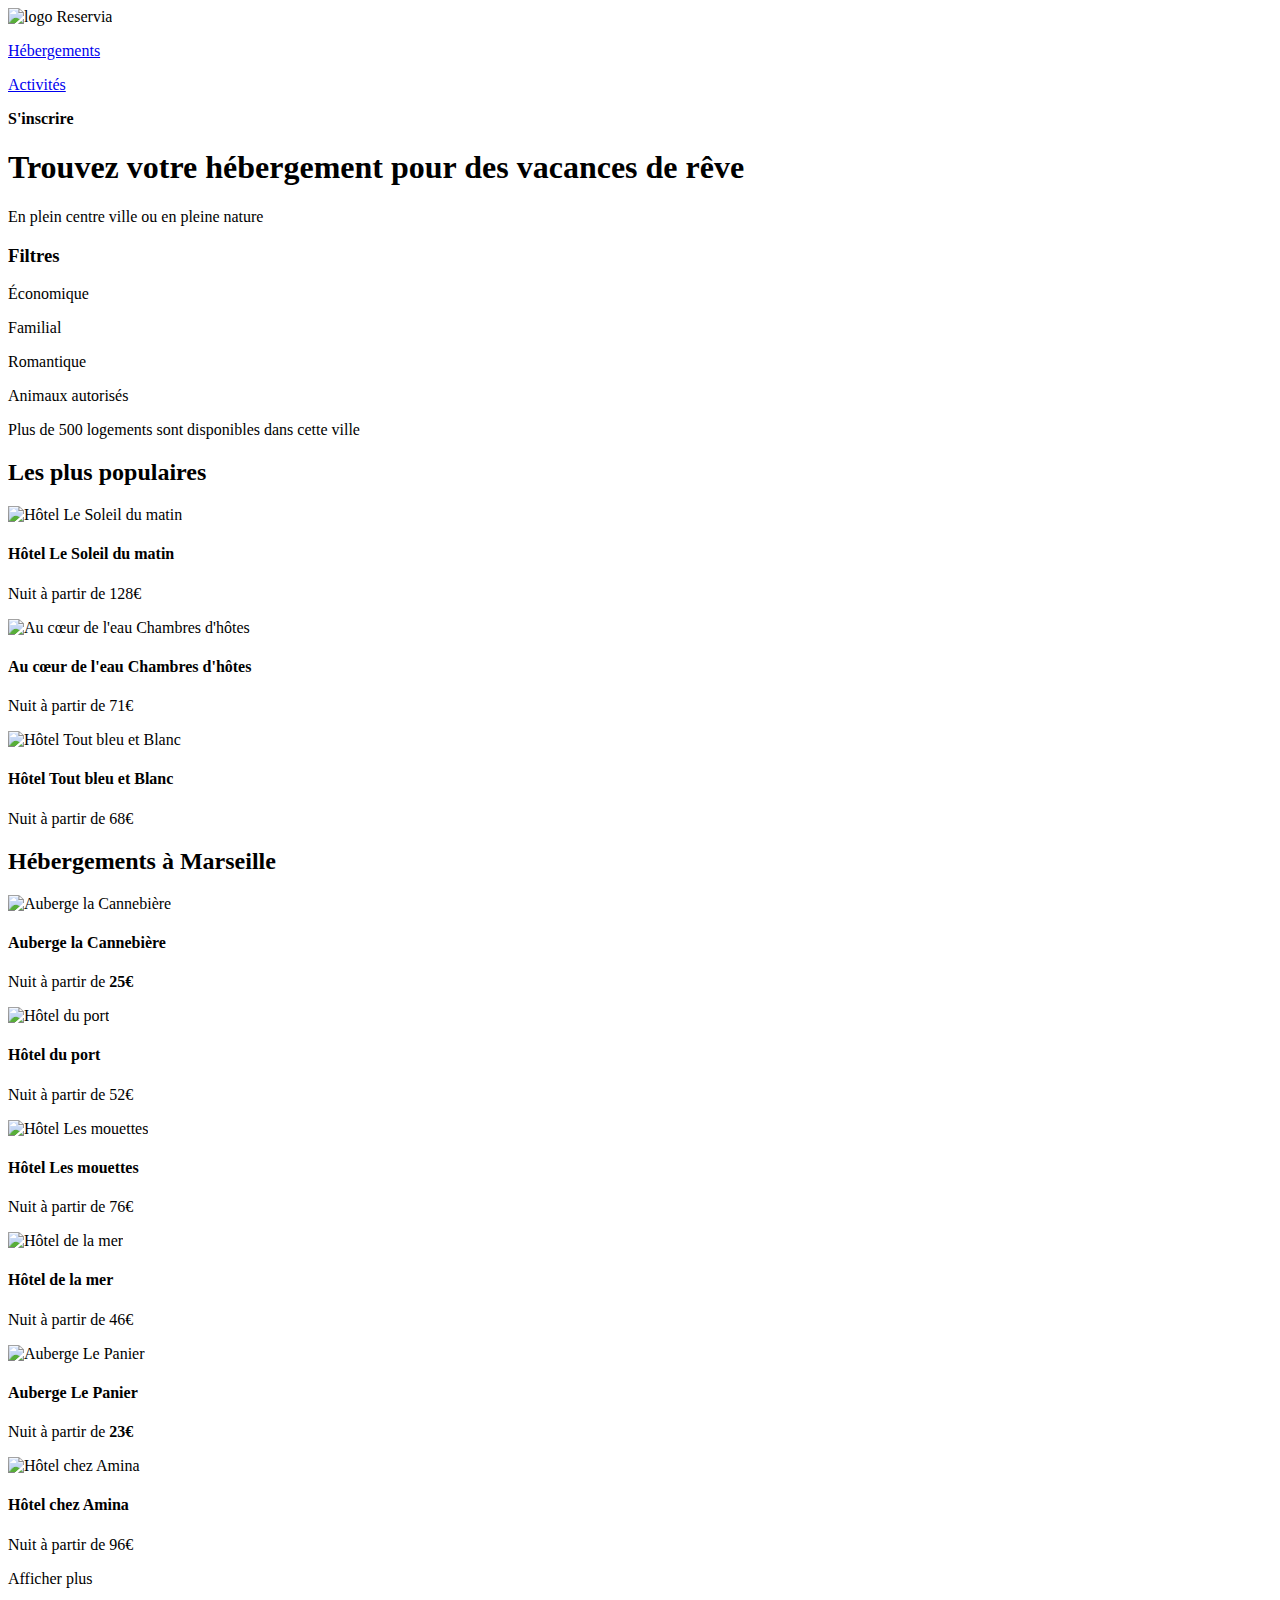
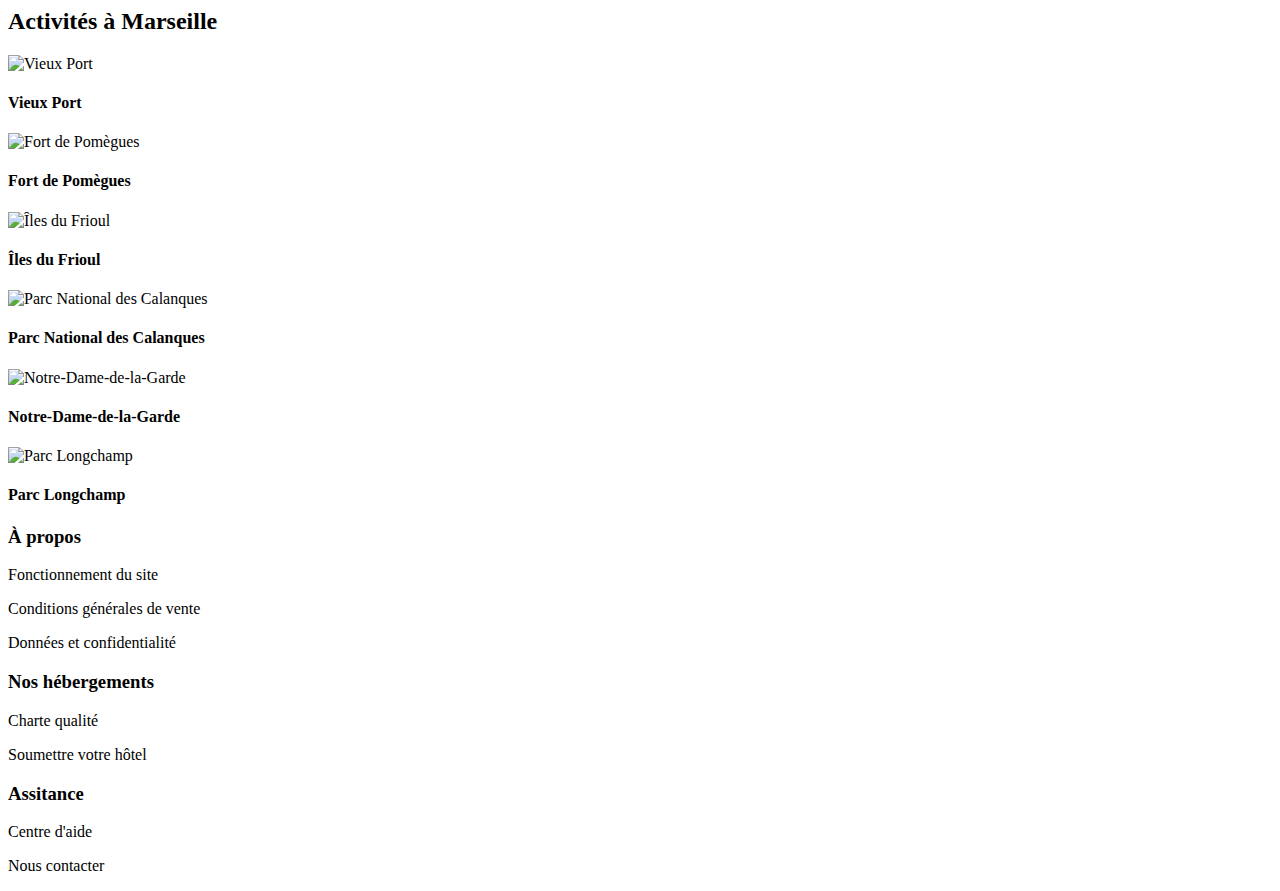
==== index.html.html @ 6263e003 "maj chemin img" ====
<!DOCTYPE html>
<html lang="fr">
    <head>
        <meta charset="UTF-8">
        <meta name="Reservia" content="Trouvez votre hébergement pour des vacances de rêve">
        <meta name="viewport" content="width=device-width, initial-scale=1.0">
        <link rel="stylesheet" href="style.css">
        <script src="https://kit.fontawesome.com/63ee5cc36d.js" crossorigin="anonymous"></script>
        <title>Reservia</title>
    <!--Rajouter facebook, twitter, ...-->
    </head>
    <body>

    <!--HEADER-->
        <header>
            <div>
                <img src="Reservia/images/logo/Reservia.svg" alt="logo Reservia">
                <nav>
                    <p><a href="#hébergements">Hébergements</a></p>
                    <p><a href="#activités">Activités</a></p>
                </nav>
                <p id="inscrire"><strong>S'inscrire</strong></p>
            </div>
            <h1>Trouvez votre hébergement pour des vacances de rêve</h1>
            <p>En plein centre ville ou en pleine nature</p>

            <i class="fas fa-map-marker-alt"></i>
            <!--Integrer barre recherche-->


            <h3>Filtres</h3>

            <p><i class="fas fa-money-bill-wave"></i>Économique</p>
            <p><i class="fas fa-child"></i>Familial</p>
            <p><i class="fas fa-heart"></i>Romantique</p>
            <p><i class="fas fa-dog"></i>Animaux autorisés</p>
            <p><i class="fas fa-info"></i>
            Plus de 500 logements sont disponibles dans cette ville</p>
        </header>

    <!-- section les plus populaires-->
        <aside class="populaire">
            <div>
                <h2>Les plus populaires</h2>
                <i class="fas fa-chart-line"></i>
            </div>
            <article>
                <div>
                        <img src="Reservia/hebergements/4_small/HotelLeSoleilDuMatin.jpg" alt="Hôtel Le Soleil du matin">
                </div>
                <div>
                        <h4>Hôtel Le Soleil du matin</h4>
                        <p>Nuit à partir de 128€</p>
                        <!--pictogramme-->
                </div>
            </article>
            <article>
                <div>
                    <img src="Reservia/hebergements/4_small/AuCoeurDeLeauChambreDHotes.jpg" alt="Au cœur de l'eau Chambres d'hôtes">
                </div>
                <div>
                    <h4>Au cœur de l'eau Chambres d'hôtes</h4>
                    <p>Nuit à partir de 71€</p>
                    <!--pictogramme-->
                </div>
            </article>
            <article>
                <div>
                    <img src="Reservia/hebergements/4_small/HotelToutBlancEtBleu.jpg" alt="Hôtel Tout bleu et Blanc">
                </div>
                <div>
                    <h4>Hôtel Tout bleu et Blanc</h4>
                    <p>Nuit à partir de 68€</p>
                    <!--pictogramme-->
                </div>  
            </article>
        </aside>

    <!--HEBERGEMENTS-->
        <section class="hebergement">
            <h2 id="hébergements">Hébergements à Marseille</h2>
            <div>
                <article>
                    <img src="Reservia/hebergements/3_medium/AubergeLaCannebiere.jpg" alt="Auberge la Cannebière">
                    <h4>Auberge la Cannebière</h4>
                    <p>Nuit à partir de <strong>25€</strong></p>
                    <i class="fas fa-star"></i>
                    <i class="fas fa-star"></i>
                    <i class="fas fa-star"></i>
                    <i class="fas fa-star"></i>
                    <i class="fas fa-star"></i>
                    <!--pictogramme-->
                </article>
                <article>
                    <img src="Reservia/hebergements/3_medium/HotelDuPort.jpg" alt="Hôtel du port">
                    <h4>Hôtel du port</h4>
                    <p>Nuit à partir de 52€</p>
                    <!--pictogramme-->
                </article>
                <article>
                    <img src="Reservia/hebergements/3_medium/HotelLesMouettes.jpg" alt="Hôtel Les mouettes">
                    <h4>Hôtel Les mouettes</h4>
                    <p>Nuit à partir de 76€</p>
                    <!--pictogramme-->
                </article>
            </div>
            <div>
                <article>
                    <img src="Reservia/hebergements/3_medium/HotelDeLaMer.jpg" alt="Hôtel de la mer">
                    <h4>Hôtel de la mer</h4>
                    <p>Nuit à partir de 46€</p>
                    <!--pictogramme-->
                </article>
                <article>
                    <img src="Reservia/hebergements/3_medium/AubergeLePanier.jpg" alt="Auberge Le Panier">
                    <h4>Auberge Le Panier</h4>
                    <p>Nuit à partir de <strong>23€</strong></p>
                    <!--pictogramme-->
                </article>  
                <article>
                    <img src="Reservia/hebergements/3_medium/HotelChezAmina.jpg" alt="Hôtel chez Amina">
                    <h4>Hôtel chez Amina</h4>
                    <p>Nuit à partir de 96€</p>
                    <!--pictogramme-->
                </article>
            </div>
            <p>Afficher plus</p>
        </section>

    <!--ACTIVITES-->
        <section class="activite">
            <h2 id="activités">Activités à Marseille</h2>
            <article>
                <img src="Reservia/Activites/2_large/VieuxPort.jpg" alt="Vieux Port">
                <h4>Vieux Port</h4>
            </article>
            <article>
                <img src="Reservia/Activites/3_medium/FortDePomegues.jpg" alt="Fort de Pomègues">
                <h4>Fort de Pomègues</h4>
            </article>
            <article>
                <img src="Reservia/Activites/3_medium/IlesDuFrioul.jpg" alt="Îles du Frioul">
                <h4>Îles du Frioul</h4>
            </article>
            <article>
                <img src="Reservia/Activites/2_large/ParcNationelDesCalanques.jpg" alt="Parc National des Calanques">
                <h4>Parc National des Calanques</h4>
            </article>
            <article>
                <img src="Reservia/Activites/3_medium/NotreDameDeLaGarde.jpg" alt="Notre-Dame-de-la-Garde">
                <h4>Notre-Dame-de-la-Garde</h4>
            </article>
            <article>
                <img src="Reservia/Activites/3_medium/ParcLongchamp.jpg" alt="Parc Longchamp">
                <h4>Parc Longchamp</h4>
            </article>       
        </section>

    <!--FOOTER-->
        <footer>
            <h3>À propos</h3>
                <p>Fonctionnement du site</p>
                <p>Conditions générales de vente</p>
                <p>Données et confidentialité</p>

            <h3>Nos hébergements</h3>
                <p>Charte qualité</p>
                <p>Soumettre votre hôtel</p>

            <h3>Assitance</h3>
                <p>Centre d'aide</p>
                <p>Nous contacter</p>
        </footer>
    </body>
</html>
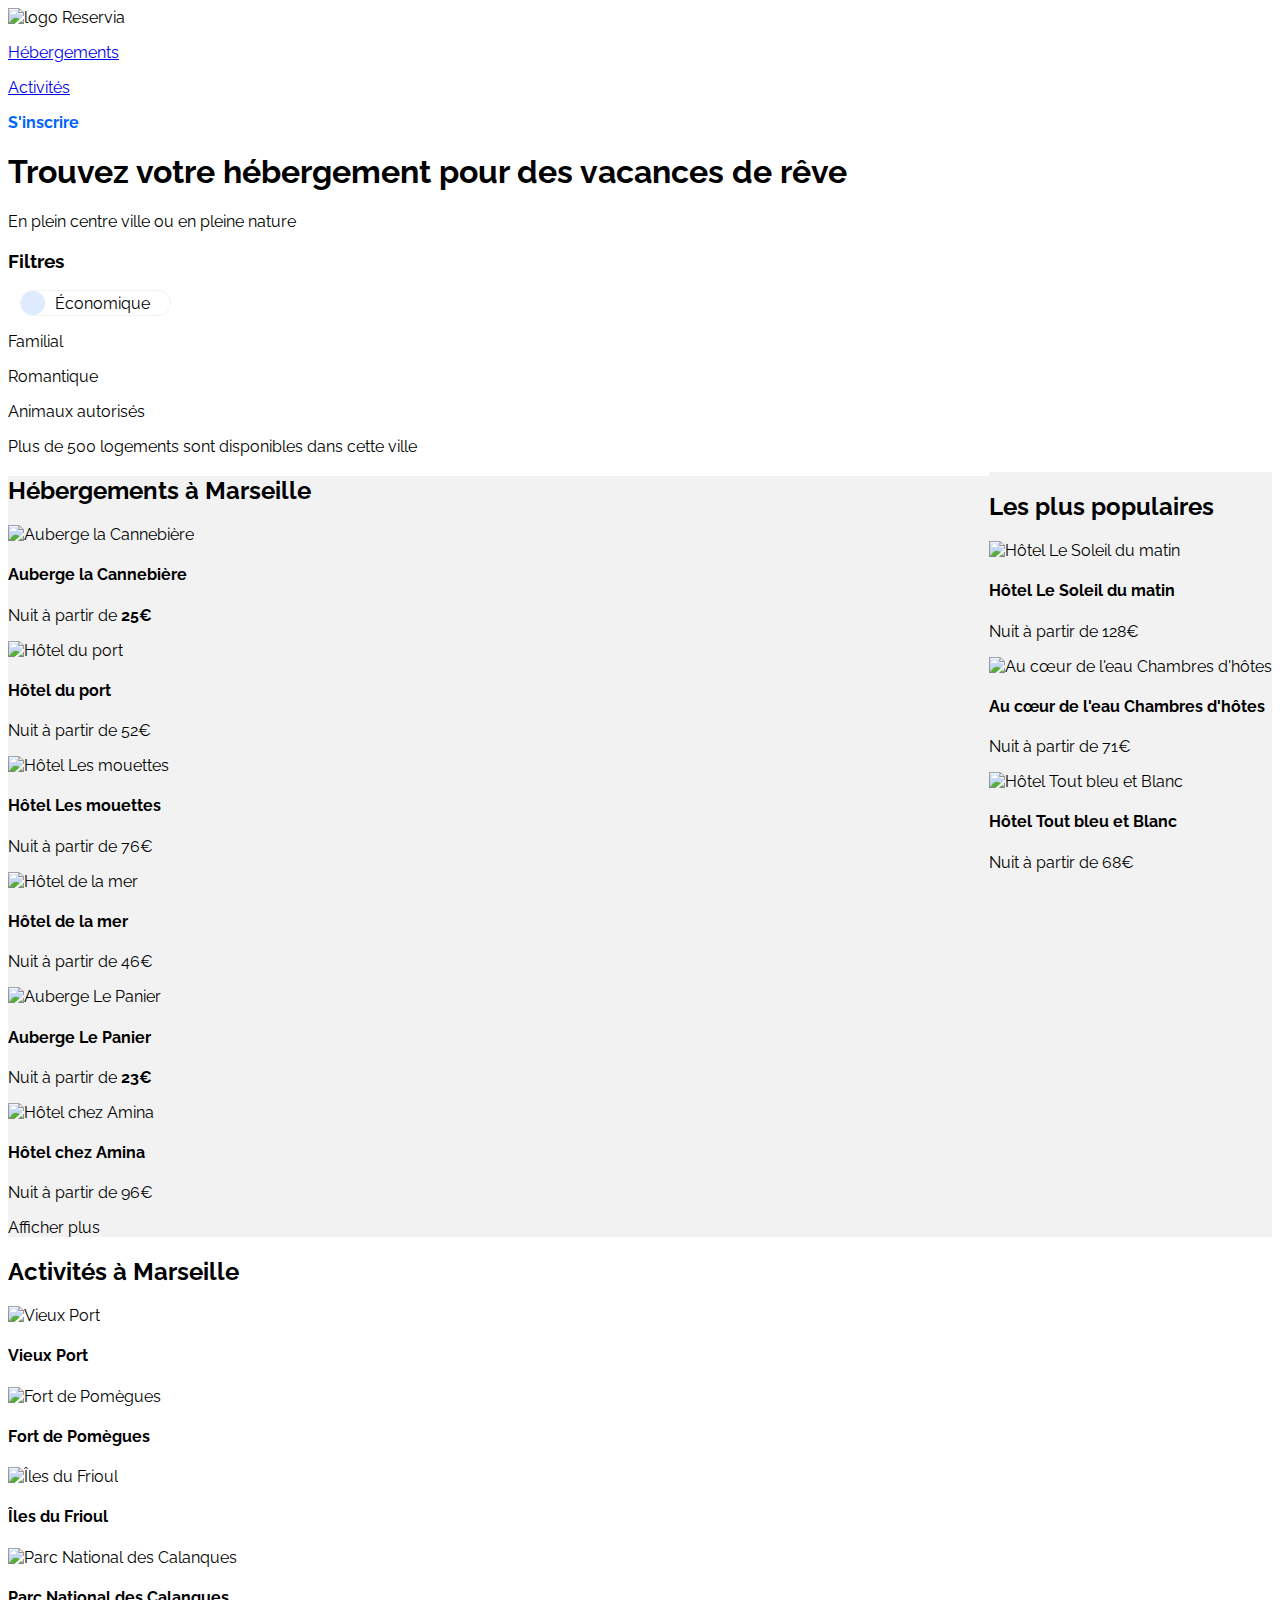
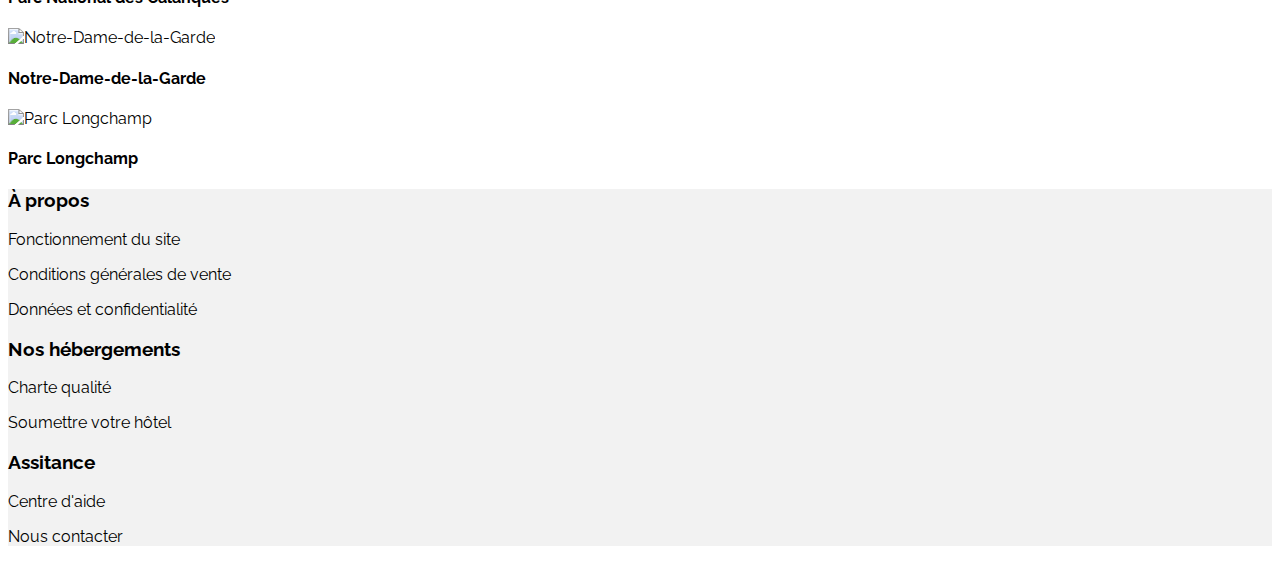
==== commit ee51e540: "footer bckgrd color" ====
--- a/index.html.html
+++ b/index.html.html
@@ -5,6 +5,8 @@
         <meta name="Reservia" content="Trouvez votre hébergement pour des vacances de rêve">
         <meta name="viewport" content="width=device-width, initial-scale=1.0">
         <link rel="stylesheet" href="style.css">
+        <link rel="preconnect" href="https://fonts.gstatic.com">
+        <link href="https://fonts.googleapis.com/css2?family=Raleway:wght@200;300;400;500;600;700;800;900&display=swap" rel="stylesheet">
         <script src="https://kit.fontawesome.com/63ee5cc36d.js" crossorigin="anonymous"></script>
         <title>Reservia</title>
     <!--Rajouter facebook, twitter, ...-->
@@ -30,7 +32,7 @@
 
             <h3>Filtres</h3>
 
-            <p><i class="fas fa-money-bill-wave"></i>Économique</p>
+            <p class="filtre"><i class="fas fa-money-bill-wave icone"></i>Économique</p>
             <p><i class="fas fa-child"></i>Familial</p>
             <p><i class="fas fa-heart"></i>Romantique</p>
             <p><i class="fas fa-dog"></i>Animaux autorisés</p>
@@ -157,7 +159,7 @@
         </section>
 
     <!--FOOTER-->
-        <footer>
+        <footer class="footer">
             <h3>À propos</h3>
                 <p>Fonctionnement du site</p>
                 <p>Conditions générales de vente</p>
--- a/style.css
+++ b/style.css
@@ -0,0 +1,41 @@
+body {
+    font-family: 'Raleway', sans-serif;
+}
+.populaire {
+    background-color: #F2F2F2;
+    float: right;
+}
+
+.hebergement{
+    background-color: #F2F2F2;
+}
+
+.footer {
+    background-color: #F2F2F2;
+}
+
+#inscrire {
+    color: #0065FC; 
+}
+
+.activite {
+    clear: both;
+}
+.filtre{
+    display: flex;
+    align-items: center;
+    border: solid #F2F2F2 1px;
+    border-radius: 50px;
+    width:fit-content;
+    margin: 12px;
+    padding: 0 20px 0 0;
+    
+}
+.icone{
+    background-color: #DEEBFF;
+    padding: 12px;
+    border-radius: 50px ;    
+    font-size: small;
+    color: #0065FC;
+    margin-right: 10px;
+}
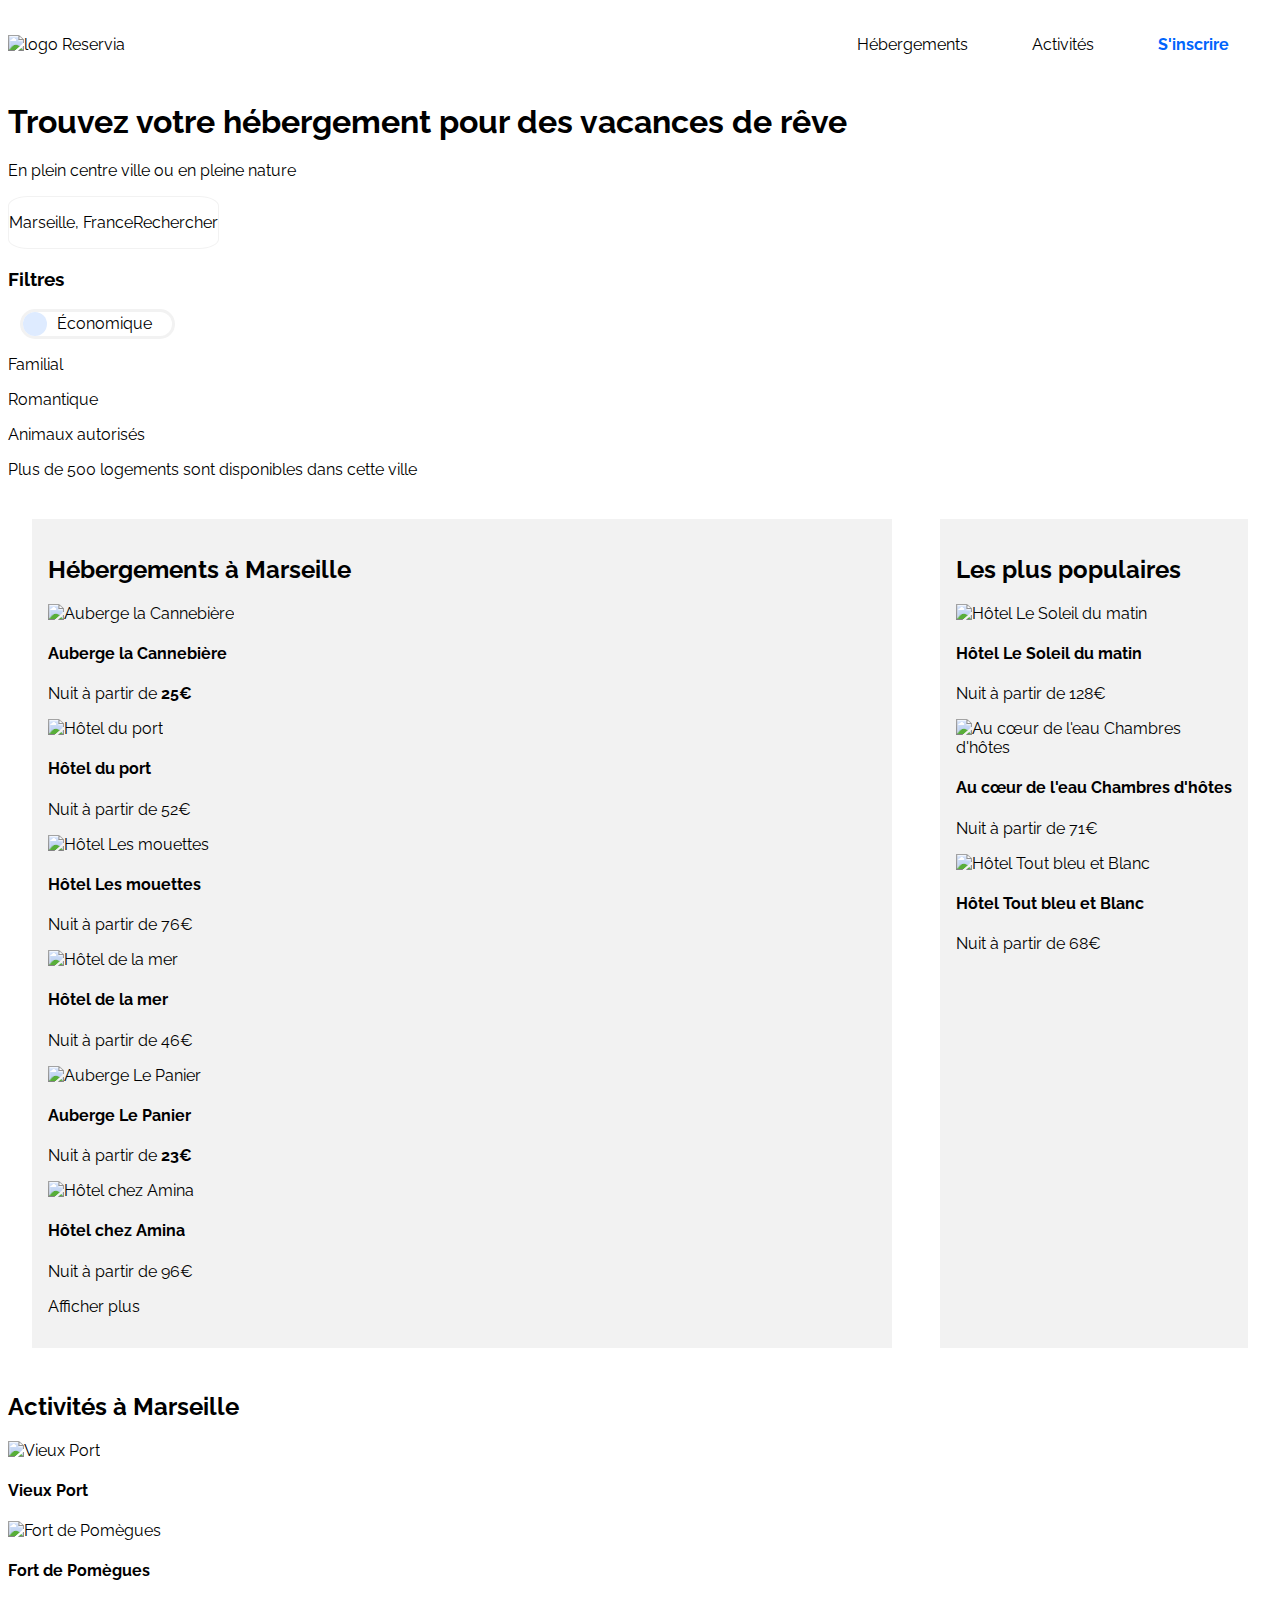
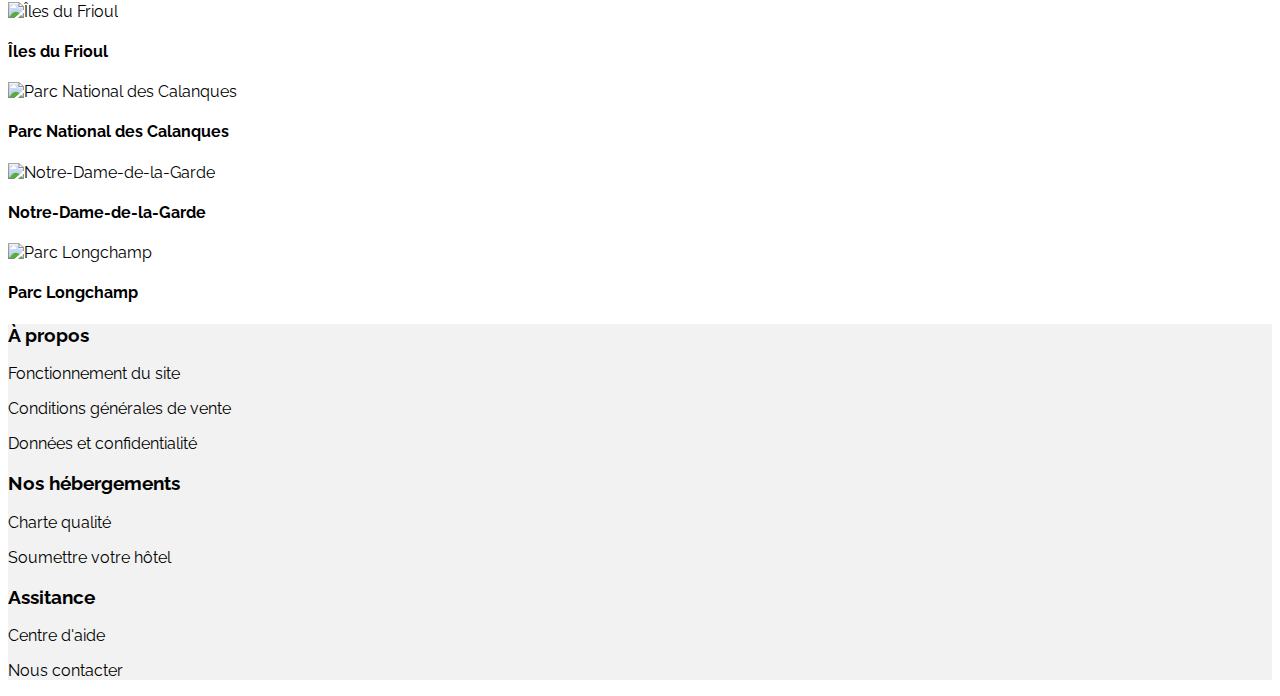
==== commit 66f2f263: "Avancée sur nav, heber, pop" ====
--- a/index.html.html
+++ b/index.html.html
@@ -15,20 +15,23 @@
 
     <!--HEADER-->
         <header>
-            <div>
+            <div class="head">
                 <img src="Reservia/images/logo/Reservia.svg" alt="logo Reservia">
                 <nav>
-                    <p><a href="#hébergements">Hébergements</a></p>
-                    <p><a href="#activités">Activités</a></p>
+                    <p><a href="#hébergements"  class="navig">Hébergements</a></p>
+                    <p><a href="#activités" class="navig">Activités</a></p>
+                    <p><a href="" id="inscrire">S'inscrire</a></p>
                 </nav>
-                <p id="inscrire"><strong>S'inscrire</strong></p>
             </div>
             <h1>Trouvez votre hébergement pour des vacances de rêve</h1>
             <p>En plein centre ville ou en pleine nature</p>
 
-            <i class="fas fa-map-marker-alt"></i>
-            <!--Integrer barre recherche-->
-
+            <div class="recherche">
+                <i class="fas fa-map-marker-alt"></i>
+                <!--Integrer barre recherche-->
+                <p>Marseille, France</p>
+                <p>Rechercher</p>
+            </div>
 
             <h3>Filtres</h3>
 
@@ -41,6 +44,7 @@
         </header>
 
     <!-- section les plus populaires-->
+    <div id="popheber">
         <aside class="populaire">
             <div>
                 <h2>Les plus populaires</h2>
@@ -128,7 +132,7 @@
             </div>
             <p>Afficher plus</p>
         </section>
-
+    </div>
     <!--ACTIVITES-->
         <section class="activite">
             <h2 id="activités">Activités à Marseille</h2>
--- a/style.css
+++ b/style.css
@@ -3,11 +3,28 @@
 }
 .populaire {
     background-color: #F2F2F2;
-    float: right;
+    margin: 1.5em;
+    padding: 1em;
+}
+.populaire:nth-child(1){
+flex: 1;
+}
+
+.recherche {
+    align-items: center;
+    display: flex;
+    border: solid  #F2F2F2 1px;
+    border-radius: 20px / 10px;
+    width: fit-content;
 }
 
 .hebergement{
     background-color: #F2F2F2;
+    margin: 1.5em;
+    padding: 1em;
+}
+.hebergement:nth-child(2){
+flex: 3;
 }
 
 .footer {
@@ -15,16 +32,20 @@
 }
 
 #inscrire {
-    color: #0065FC; 
+    color: #0065FC;
+    text-decoration: none;
+    font-weight: bold;
+    padding: 2em;
 }
 
 .activite {
     clear: both;
 }
+
 .filtre{
     display: flex;
     align-items: center;
-    border: solid #F2F2F2 1px;
+    border: solid #F2F2F2 3px;
     border-radius: 50px;
     width:fit-content;
     margin: 12px;
@@ -39,3 +60,31 @@
     color: #0065FC;
     margin-right: 10px;
 }
+.navig{
+    color: black;
+    text-decoration: none;
+    padding: 2em;
+}
+.navig:hover {
+    border-top: 3px solid #0065FC;
+    color: #0065FC;  
+}
+#popheber{
+display: flex;
+flex-direction: row-reverse;
+flex-wrap: wrap;
+justify-content: space-between;
+}
+.head{
+    display: flex;
+    align-items: center;
+    justify-content: space-between;
+}
+nav{
+    display: flex;
+    align-items: center;
+    padding: 0.7em;
+}
+
+
+
